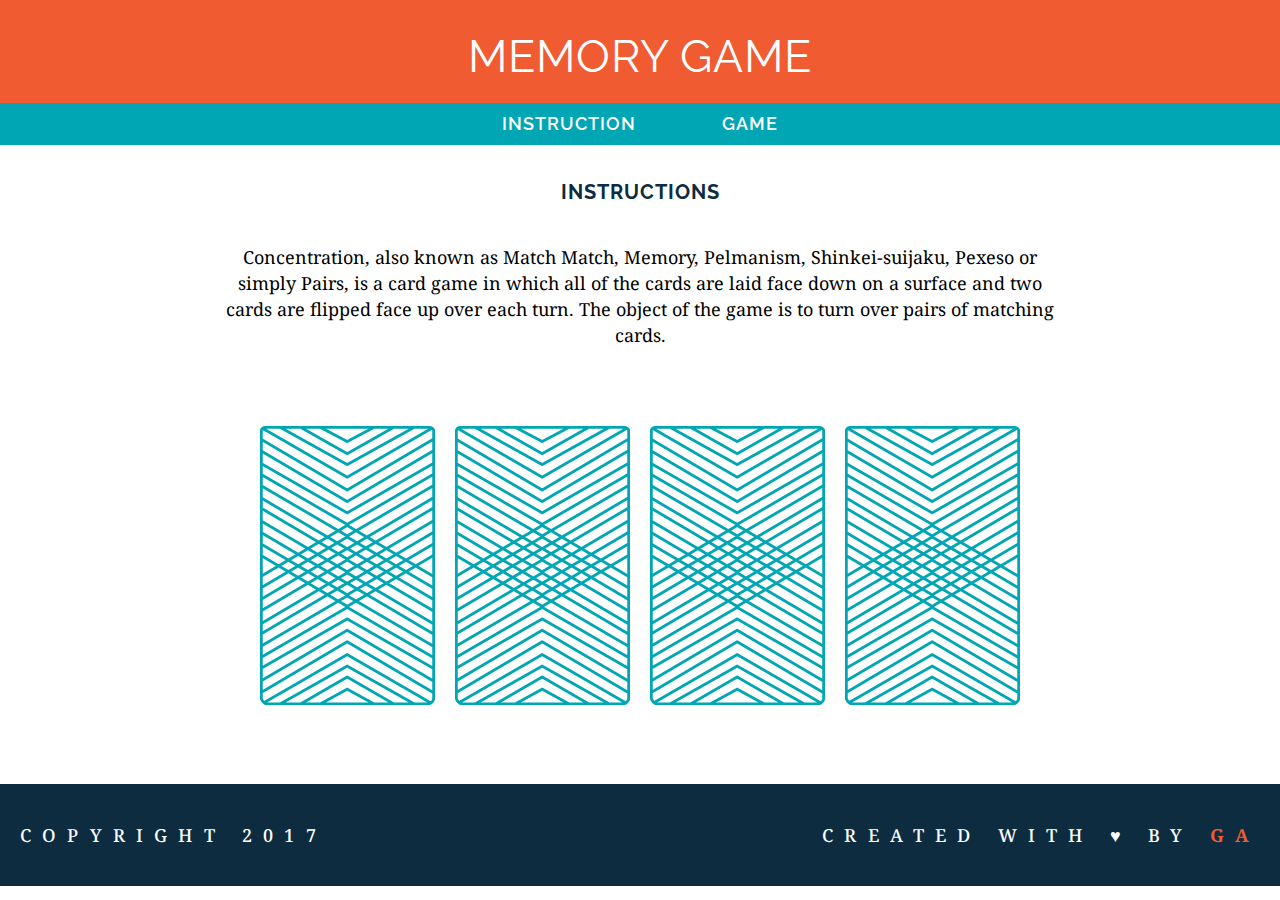
==== memory_game/index.html @ 0464d020 "created game logic" ====
<!DOCTYPE html>
<html>
<head>
	<title>Memory Card Game</title>
	<link rel="stylesheet" type="text/css" href="css/style.css">
	<link rel="stylesheet" href="https://fonts.googleapis.com/css?family=Droid+Serif|Raleway:400,500,600,700">
</head>
<body>
	<header>
		<h1>Memory Game</h1>
		<nav>
			<a href="#">Instruction</a>
			<a href="#">Game</a>
		</nav>
	</header>
	<main>
	
	<h3>Instructions</h3>
	<p>Concentration, also known as Match Match, Memory, Pelmanism, Shinkei-suijaku, Pexeso or simply Pairs, is a card game in which all of the cards are laid face down on a surface and two cards are flipped face up over each turn. The object of the game is to turn over pairs of matching cards.</p>
	

	<div>
		<img src="images/back.png" alt="Queen of Diamonds">
		<img src="images/back.png" alt="Queen of Hearts">
		<img src="images/back.png" alt="King of Diamonds">
		<img src="images/back.png" alt="King of Hearts">
	</div>
</main>
<footer class="clearfix">
<p class="copyright">Copyright 2017</p>
<p class="message">Created with &hearts; by <span class="name">GA</span></p>
	</footer>

<script src="js/main.js"></script> 
</body>
</html>
---- memory_game/css/style.css ----
h1 {
font-family: "Raleway", sans-serif;
font-weight: 400;
/*color:#0D2C40;*/
letter-spacing: 1px;
font-size: 45px;
text-transform: uppercase;
margin: 0 auto;
}
h2 {
	font-family: "Raleway", sans-serif;
	color: #F15B31;
	letter-spacing: 1px;
	font-weight: 600px;
	font-size: 18px;
	text-transform: uppercase;
	
}
h3 {
	font-family: "Raleway", sans-serif;
	color: #0D2C40;
	letter-spacing: 1px;
	font-weight: 600px;
	font-size: 20px;
	text-transform: uppercase;
	
}
p {
font-family: "Droid Serif", serif;
line-height: 26px;
font-size: 18px;
padding: 20px 0;

}

body {
	text-align: center;
	text-decoration: none;
	margin: 0 ;
	/*width: 960px;*/
}

a {
	text-transform: uppercase;
	margin: 0 20px ;
	text-decoration: none;
	padding: 20px;
	color: white;
	letter-spacing: 1px;
	font-family: "Raleway", sans-serif;
	font-weight: 600;
	font-size: 18px;
}

a:hover {
	border-bottom: 2px solid transparent;
	border-color: white;
}

header {

	background-color: #F15B31;
	color: #FFFFFF;
	padding: 30px 0 0 0;
	margin: 0;
}

nav {
	background-color: #00A6B3;
	color: white;
	/*padding: 10px 0;*/
	letter-spacing: 1px;
	font-weight: 600;
	font-size: 18px;
	text-decoration: none;
	text-transform: uppercase;
	margin: 20px 0;
	padding: 10px;
}

main {
	width: 850px;
	margin: 35px auto;


}

img {
	margin: 40px 8px;
}

footer {
	text-transform: uppercase;
	padding:0 20px 0 20px;
	background-color: #0D2C40;
	color: white;
	font-size: 14px;
	letter-spacing: 0.8em;
	font-weight: 500;
}

.copyright {
	float: left;
}

.message {
	float: right;
}

.clearfix:after {
visibility: hidden;
display: block;
content: " ";
clear: both;
height: 0;
font-size: 0;
}

.name {
	color: #F15B31;
	font-weight: 700;

}
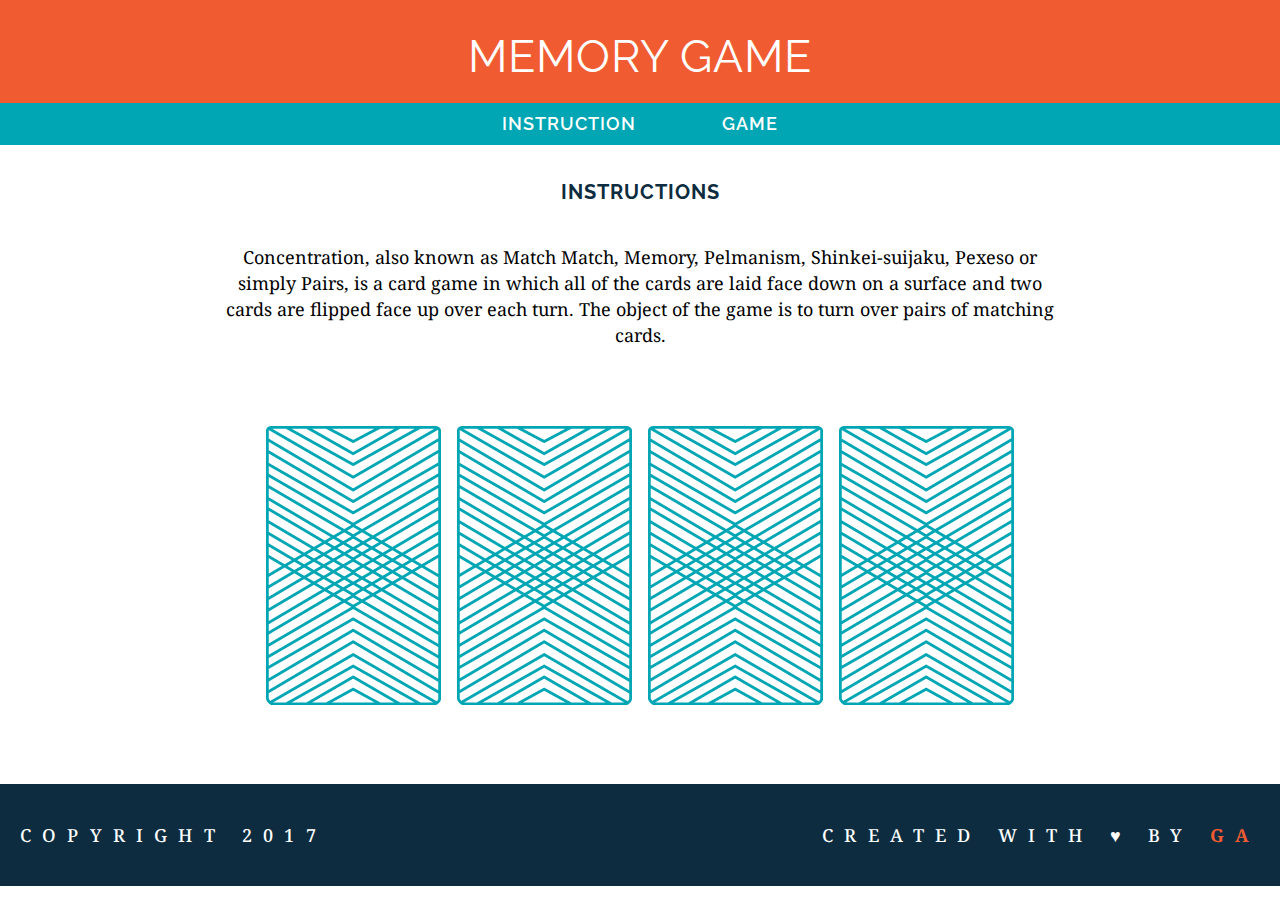
==== commit 1aaf7484: "created game logic" ====
--- a/memory_game/index.html
+++ b/memory_game/index.html
@@ -19,12 +19,16 @@
 	<p>Concentration, also known as Match Match, Memory, Pelmanism, Shinkei-suijaku, Pexeso or simply Pairs, is a card game in which all of the cards are laid face down on a surface and two cards are flipped face up over each turn. The object of the game is to turn over pairs of matching cards.</p>
 	
 
-	<div>
+	<!-- <div>
 		<img src="images/back.png" alt="Queen of Diamonds">
 		<img src="images/back.png" alt="Queen of Hearts">
 		<img src="images/back.png" alt="King of Diamonds">
 		<img src="images/back.png" alt="King of Hearts">
-	</div>
+	</div> -->
+
+	<div id="game-board" class="board clearfix"></div>
+
+	
 </main>
 <footer class="clearfix">
 <p class="copyright">Copyright 2017</p>
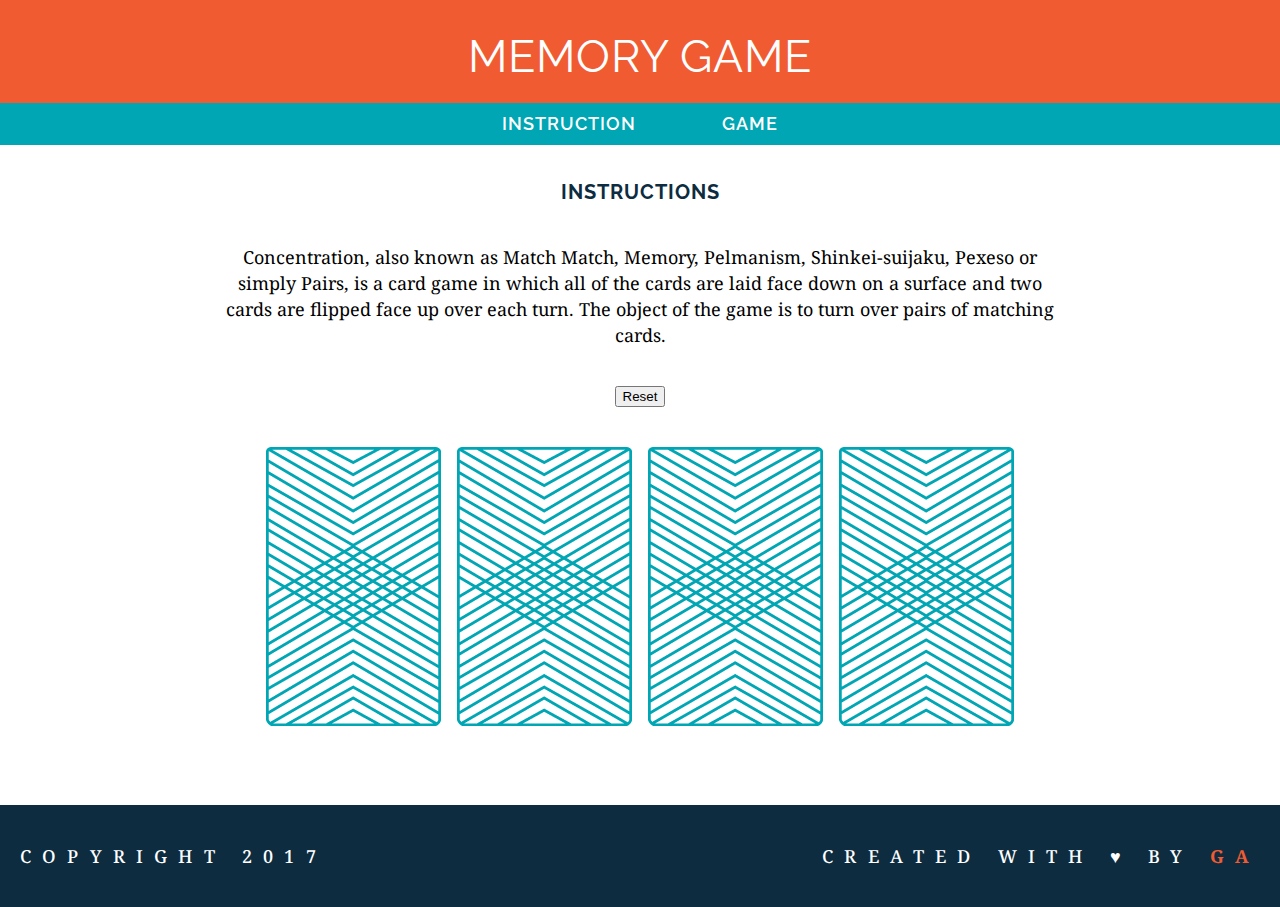
==== commit 13354804: "created game logic" ====
--- a/memory_game/index.html
+++ b/memory_game/index.html
@@ -26,9 +26,11 @@
 		<img src="images/back.png" alt="King of Hearts">
 	</div> -->
 
+	<button onclick="Refresh()">Reset</button>
+
 	<div id="game-board" class="board clearfix"></div>
 
-	
+
 </main>
 <footer class="clearfix">
 <p class="copyright">Copyright 2017</p>
